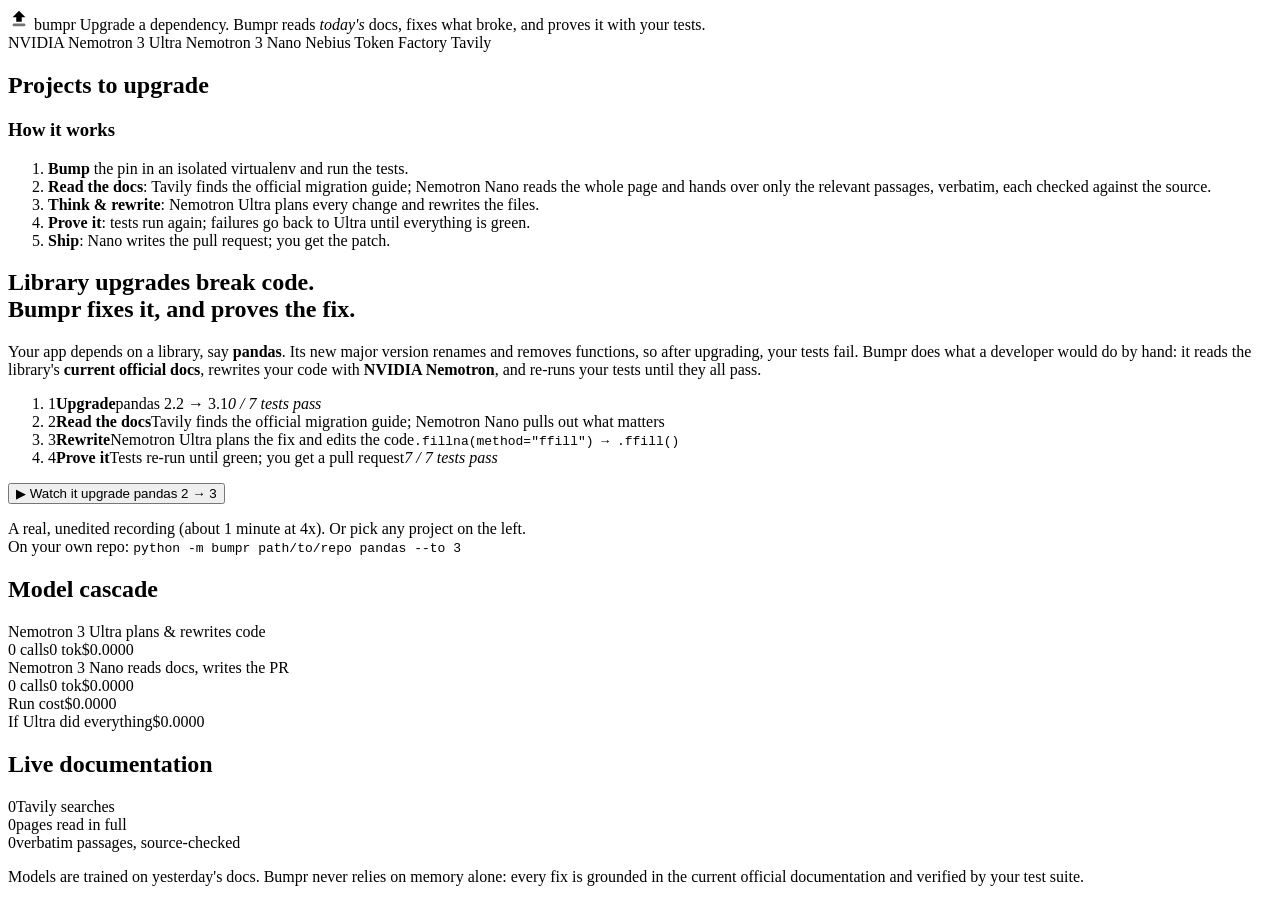
==== web/static/index.html @ 354ef375 "Plain-language explainer, before/after summary and per-step explanations in the UI Co-Authored-By: C" ====
<!doctype html>
<html lang="en">
<head>
<meta charset="utf-8">
<meta name="viewport" content="width=device-width, initial-scale=1">
<title>Bumpr: dependency upgrades that read the docs</title>
<meta name="description" content="Bumpr upgrades a Python dependency, reads today's official docs, fixes what broke, and proves it with your tests. NVIDIA Nemotron on Nebius Token Factory + Tavily.">
<link rel="preconnect" href="https://fonts.googleapis.com">
<link rel="preconnect" href="https://fonts.gstatic.com" crossorigin>
<link href="https://fonts.googleapis.com/css2?family=Inter:wght@400;500;600;700&family=JetBrains+Mono:wght@400;500&display=swap" rel="stylesheet">
<link rel="stylesheet" href="static/style.css?v=4">
</head>
<body>
<header class="top">
  <div class="brand">
    <span class="logo" aria-hidden="true">
      <svg viewBox="0 0 24 24" width="22" height="22"><path d="M12 3l7 7h-4v5H9v-5H5z" fill="currentColor"/><rect x="5" y="17" width="14" height="3" rx="1.5" fill="currentColor" opacity=".55"/></svg>
    </span>
    <span class="wordmark">bumpr</span>
    <span class="tagline">Upgrade a dependency. Bumpr reads <em>today's</em> docs, fixes what broke, and proves it with your tests.</span>
  </div>
  <div class="stack">
    <span class="chip">NVIDIA Nemotron 3 Ultra</span>
    <span class="chip">Nemotron 3 Nano</span>
    <span class="chip">Nebius Token Factory</span>
    <span class="chip">Tavily</span>
  </div>
</header>

<main class="layout">
  <aside class="projects">
    <h2 class="label">Projects to upgrade</h2>
    <div id="samples"></div>
    <div class="how">
      <h3 class="label">How it works</h3>
      <ol>
        <li><b>Bump</b> the pin in an isolated virtualenv and run the tests.</li>
        <li><b>Read the docs</b>: Tavily finds the official migration guide; Nemotron Nano reads the whole page and hands over only the relevant passages, verbatim, each checked against the source.</li>
        <li><b>Think &amp; rewrite</b>: Nemotron Ultra plans every change and rewrites the files.</li>
        <li><b>Prove it</b>: tests run again; failures go back to Ultra until everything is green.</li>
        <li><b>Ship</b>: Nano writes the pull request; you get the patch.</li>
      </ol>
    </div>
  </aside>

  <section class="run" id="run">
    <div class="empty" id="empty">
      <div class="empty-inner">
        <h1 class="hero">Library upgrades break code.<br>Bumpr fixes it, and proves the fix.</h1>
        <p class="lede">Your app depends on a library, say <b>pandas</b>. Its new major version renames and removes
          functions, so after upgrading, your tests fail. Bumpr does what a developer would do by hand: it reads the
          library's <b>current official docs</b>, rewrites your code with <b>NVIDIA Nemotron</b>, and re-runs your
          tests until they all pass.</p>
        <ol class="flow">
          <li><span class="n">1</span><b>Upgrade</b><span>pandas 2.2 → 3.1</span><em class="bad">0 / 7 tests pass</em></li>
          <li><span class="n">2</span><b>Read the docs</b><span>Tavily finds the official migration guide; Nemotron Nano pulls out what matters</span></li>
          <li><span class="n">3</span><b>Rewrite</b><span>Nemotron Ultra plans the fix and edits the code</span><code>.fillna(method="ffill") → .ffill()</code></li>
          <li><span class="n">4</span><b>Prove it</b><span>Tests re-run until green; you get a pull request</span><em class="good">7 / 7 tests pass</em></li>
        </ol>
        <button class="primary cta" id="cta">▶ Watch it upgrade pandas 2 → 3</button>
        <p class="muted small">A real, unedited recording (about 1 minute at 4x). Or pick any project on the left.<br>
          On your own repo: <code>python -m bumpr path/to/repo pandas --to 3</code></p>
      </div>
    </div>

    <div id="runview" hidden>
      <div class="runhead">
        <div>
          <div class="runtitle" id="runtitle">-</div>
          <div class="runsub" id="runsub"></div>
        </div>
        <div class="runmeta">
          <span class="status" id="status">idle</span>
          <span class="clock" id="clock">0:00</span>
        </div>
      </div>

      <div class="summary">
        <div><span class="label">Library</span><span class="sum-big" id="sumLib">-</span></div>
        <div><span class="label">Tests after upgrade</span><span class="sum-big" id="sumBroken">-</span></div>
        <div><span class="label">Tests now</span><span class="sum-big" id="sumNow">-</span></div>
        <div><span class="label">Lines of code changed</span><span class="sum-big" id="sumLines">0</span></div>
        <div><span class="label">AI cost</span><span class="sum-big" id="sumCost">$0.00</span></div>
      </div>
      <p class="nowline" id="nowline">Starting…</p>

      <ol class="stepper" id="stepper"></ol>

      <div class="meter">
        <div class="meter-top">
          <span class="label">Test suite</span>
          <span class="meter-num" id="meternum">-</span>
        </div>
        <div class="bar" id="bar"><span class="seg pass"></span><span class="seg fail"></span><span class="seg err"></span></div>
        <div class="history" id="history"></div>
      </div>

      <div class="controls" id="controls" hidden>
        <span class="label">Replay speed</span>
        <button data-speed="1">1x</button><button data-speed="4" class="on">4x</button><button data-speed="16">16x</button>
        <button data-speed="skip">Skip to end</button>
      </div>

      <div class="feed" id="feed"></div>

      <div class="result" id="result" hidden>
        <div class="tabs">
          <button class="tab on" data-tab="pr">Pull request</button>
          <button class="tab" data-tab="diff">Diff</button>
          <button class="tab" data-tab="sources">Sources</button>
          <a class="download" id="download" download="bumpr.patch">Download .patch</a>
        </div>
        <div class="tabbody" id="tab-pr"></div>
        <div class="tabbody" id="tab-diff" hidden></div>
        <div class="tabbody" id="tab-sources" hidden></div>
      </div>
    </div>
  </section>

  <aside class="stats">
    <h2 class="label">Model cascade</h2>
    <div class="cascade" id="cascade">
      <div class="model" data-model="ultra">
        <div class="mname">Nemotron 3 Ultra <span class="mrole">plans &amp; rewrites code</span></div>
        <div class="mbar"><span></span></div>
        <div class="mnums"><span class="calls">0 calls</span><span class="toks">0 tok</span><span class="cost">$0.0000</span></div>
      </div>
      <div class="model" data-model="nano">
        <div class="mname">Nemotron 3 Nano <span class="mrole">reads docs, writes the PR</span></div>
        <div class="mbar"><span></span></div>
        <div class="mnums"><span class="calls">0 calls</span><span class="toks">0 tok</span><span class="cost">$0.0000</span></div>
      </div>
    </div>
    <div class="totals">
      <div class="total"><span class="label">Run cost</span><span class="tnum" id="tcost">$0.0000</span></div>
      <div class="total"><span class="label">If Ultra did everything</span><span class="tnum muted" id="tultra">$0.0000</span></div>
      <div class="saving" id="saving"></div>
    </div>

    <h2 class="label">Live documentation</h2>
    <div class="docstats">
      <div><span class="tnum" id="nsearch">0</span><span class="label">Tavily searches</span></div>
      <div><span class="tnum" id="npages">0</span><span class="label">pages read in full</span></div>
      <div><span class="tnum" id="npass">0</span><span class="label">verbatim passages, source-checked</span></div>
    </div>
    <p class="note">Models are trained on yesterday's docs. Bumpr never relies on memory alone: every fix is grounded in the current official documentation and verified by your test suite.</p>
    <p class="note" id="livenote"></p>
  </aside>
</main>

<dialog id="codeDialog">
  <form method="dialog">
    <h3>Start a live run</h3>
    <p>Live runs call Nemotron on Nebius Token Factory and Tavily in real time (about 2-5 minutes, a few cents of credits). Enter the access code from the submission's testing instructions.</p>
    <input id="codeInput" type="password" placeholder="Access code" autocomplete="off">
    <div class="dlg-actions">
      <button value="cancel" class="ghost">Cancel</button>
      <button value="ok" class="primary">Run live</button>
    </div>
  </form>
</dialog>

<dialog id="localDialog">
  <form method="dialog">
    <h3>Run Bumpr yourself</h3>
    <p>This hosted page replays real, unedited runs. Live runs need your own Nebius Token Factory and Tavily keys (Tavily's free tier is enough):</p>
    <pre>git clone https://github.com/andrei-cicortas/bumpr
cd bumpr
pip install -r requirements.txt
cp .env.example .env   # add NEBIUS_API_KEY, TAVILY_API_KEY

# web UI with live runs
uvicorn web.server:app --port 8000

# or the CLI, on any repo with pytest + requirements.txt
python -m bumpr samples/pandas-sales-report pandas --to 3</pre>
    <div class="dlg-actions">
      <a class="ghost" href="https://github.com/andrei-cicortas/bumpr" target="_blank" rel="noopener">Open on GitHub</a>
      <button value="ok" class="primary">Got it</button>
    </div>
  </form>
</dialog>

<script src="static/app.js?v=4"></script>
</body>
</html>
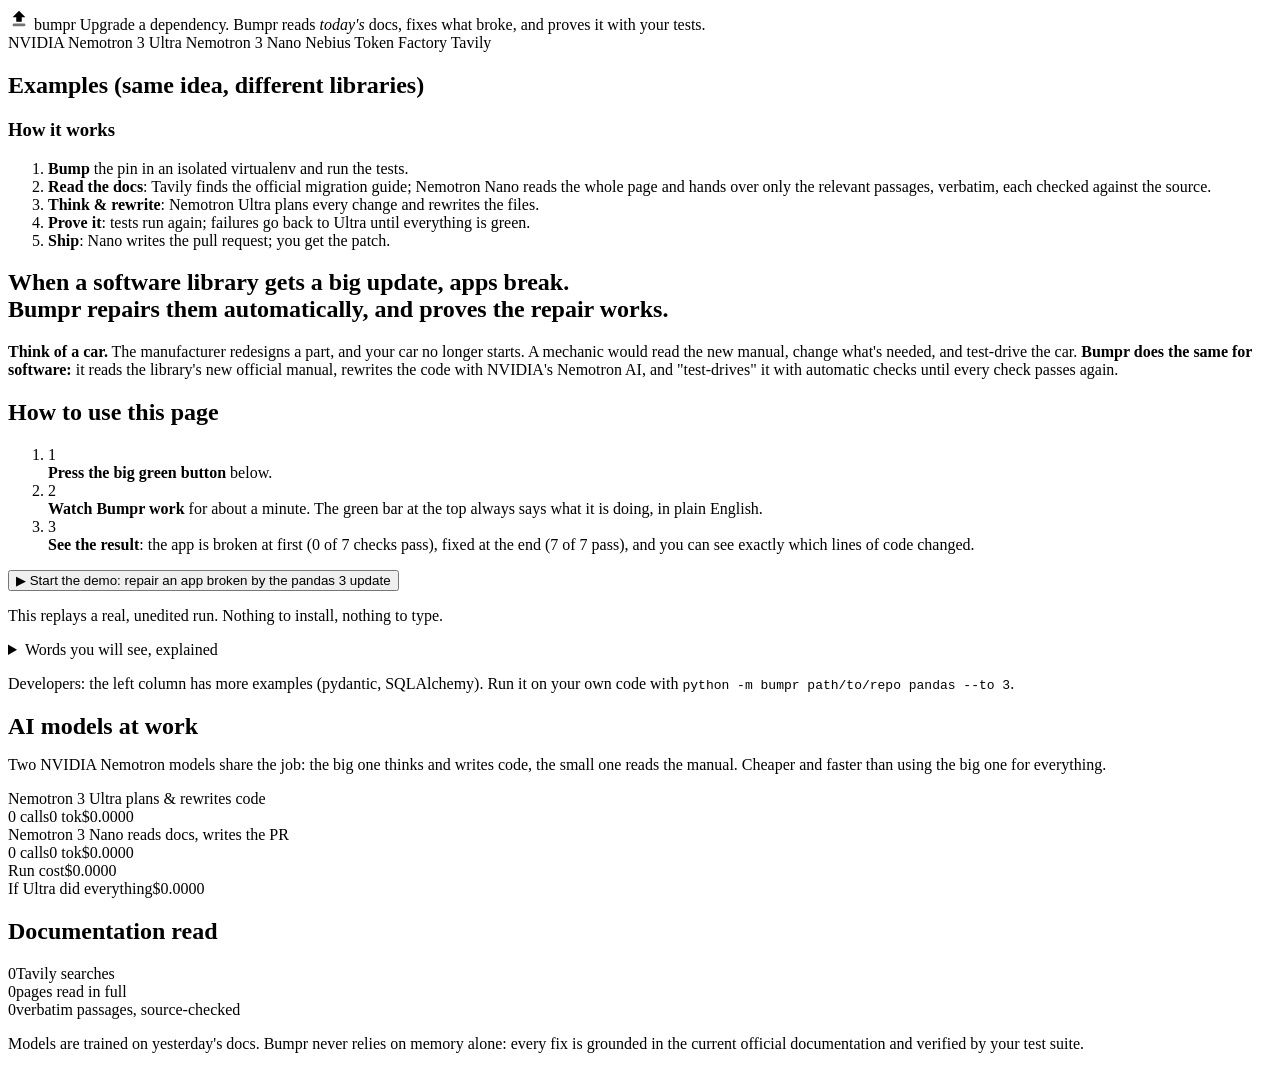
==== commit 8edc65bc: "UI: onboarding for non-programmers (analogy, how-to, glossary) and a plain-English result Co-Authore" ====
--- a/web/static/index.html
+++ b/web/static/index.html
@@ -8,7 +8,7 @@
 <link rel="preconnect" href="https://fonts.googleapis.com">
 <link rel="preconnect" href="https://fonts.gstatic.com" crossorigin>
 <link href="https://fonts.googleapis.com/css2?family=Inter:wght@400;500;600;700&family=JetBrains+Mono:wght@400;500&display=swap" rel="stylesheet">
-<link rel="stylesheet" href="static/style.css?v=4">
+<link rel="stylesheet" href="static/style.css?v=6">
 </head>
 <body>
 <header class="top">
@@ -29,7 +29,7 @@
 
 <main class="layout">
   <aside class="projects">
-    <h2 class="label">Projects to upgrade</h2>
+    <h2 class="label">Examples (same idea, different libraries)</h2>
     <div id="samples"></div>
     <div class="how">
       <h3 class="label">How it works</h3>
@@ -46,20 +46,40 @@
   <section class="run" id="run">
     <div class="empty" id="empty">
       <div class="empty-inner">
-        <h1 class="hero">Library upgrades break code.<br>Bumpr fixes it, and proves the fix.</h1>
-        <p class="lede">Your app depends on a library, say <b>pandas</b>. Its new major version renames and removes
-          functions, so after upgrading, your tests fail. Bumpr does what a developer would do by hand: it reads the
-          library's <b>current official docs</b>, rewrites your code with <b>NVIDIA Nemotron</b>, and re-runs your
-          tests until they all pass.</p>
-        <ol class="flow">
-          <li><span class="n">1</span><b>Upgrade</b><span>pandas 2.2 → 3.1</span><em class="bad">0 / 7 tests pass</em></li>
-          <li><span class="n">2</span><b>Read the docs</b><span>Tavily finds the official migration guide; Nemotron Nano pulls out what matters</span></li>
-          <li><span class="n">3</span><b>Rewrite</b><span>Nemotron Ultra plans the fix and edits the code</span><code>.fillna(method="ffill") → .ffill()</code></li>
-          <li><span class="n">4</span><b>Prove it</b><span>Tests re-run until green; you get a pull request</span><em class="good">7 / 7 tests pass</em></li>
+        <h1 class="hero">When a software library gets a big update, apps break.<br>Bumpr repairs them automatically, and proves the repair works.</h1>
+
+        <div class="analogy">
+          <b>Think of a car.</b> The manufacturer redesigns a part, and your car no longer starts. A mechanic would
+          read the new manual, change what's needed, and test-drive the car. <b>Bumpr does the same for software:</b>
+          it reads the library's new official manual, rewrites the code with NVIDIA's Nemotron AI, and "test-drives"
+          it with automatic checks until every check passes again.
+        </div>
+
+        <h2 class="howto-title">How to use this page</h2>
+        <ol class="howto">
+          <li><span class="n">1</span><div><b>Press the big green button</b> below.</div></li>
+          <li><span class="n">2</span><div><b>Watch Bumpr work</b> for about a minute. The green bar at the top always says what it is doing, in plain English.</div></li>
+          <li><span class="n">3</span><div><b>See the result</b>: the app is broken at first (<span class="bad">0 of 7 checks pass</span>), fixed at the end (<span class="good">7 of 7 pass</span>), and you can see exactly which lines of code changed.</div></li>
         </ol>
-        <button class="primary cta" id="cta">▶ Watch it upgrade pandas 2 → 3</button>
-        <p class="muted small">A real, unedited recording (about 1 minute at 4x). Or pick any project on the left.<br>
-          On your own repo: <code>python -m bumpr path/to/repo pandas --to 3</code></p>
+
+        <button class="primary cta" id="cta">▶ Start the demo: repair an app broken by the pandas 3 update</button>
+        <p class="muted small">This replays a real, unedited run. Nothing to install, nothing to type.</p>
+
+        <details class="glossary">
+          <summary>Words you will see, explained</summary>
+          <dl>
+            <dt>Library</dt><dd>Ready-made code that many apps reuse. <b>pandas</b> works with tables of data, a bit like Excel inside a program.</dd>
+            <dt>Upgrade</dt><dd>Moving to a new edition of a library (pandas 2 → pandas 3). Big editions rename or remove things, which breaks apps.</dd>
+            <dt>Tests (checks)</dt><dd>Small automatic checks that the app still gives the right answers, e.g. "revenue for March is 180". Green = passed, red = failed.</dd>
+            <dt>Documentation (docs)</dt><dd>The library's official manual, published on its website.</dd>
+            <dt>Nemotron Ultra / Nano</dt><dd>NVIDIA's AI models. Ultra is the big one that thinks and writes code; Nano is a small, cheap one that reads the manual.</dd>
+            <dt>Tavily</dt><dd>A search engine built for AI: it finds and fetches the right documentation page.</dd>
+            <dt>Diff</dt><dd>A before/after view of code: red lines were removed, green lines were added.</dd>
+          </dl>
+        </details>
+
+        <p class="muted small">Developers: the left column has more examples (pydantic, SQLAlchemy). Run it on your own code with
+          <code>python -m bumpr path/to/repo pandas --to 3</code>.</p>
       </div>
     </div>
 
@@ -76,13 +96,13 @@
       </div>
 
       <div class="summary">
-        <div><span class="label">Library</span><span class="sum-big" id="sumLib">-</span></div>
         <div><span class="label">Tests after upgrade</span><span class="sum-big" id="sumBroken">-</span></div>
         <div><span class="label">Tests now</span><span class="sum-big" id="sumNow">-</span></div>
         <div><span class="label">Lines of code changed</span><span class="sum-big" id="sumLines">0</span></div>
         <div><span class="label">AI cost</span><span class="sum-big" id="sumCost">$0.00</span></div>
       </div>
       <p class="nowline" id="nowline">Starting…</p>
+      <div class="result-plain" id="resultPlain" hidden></div>
 
       <ol class="stepper" id="stepper"></ol>
 
@@ -118,7 +138,8 @@
   </section>
 
   <aside class="stats">
-    <h2 class="label">Model cascade</h2>
+    <h2 class="label">AI models at work</h2>
+    <p class="note" style="margin-top:-4px">Two NVIDIA Nemotron models share the job: the big one thinks and writes code, the small one reads the manual. Cheaper and faster than using the big one for everything.</p>
     <div class="cascade" id="cascade">
       <div class="model" data-model="ultra">
         <div class="mname">Nemotron 3 Ultra <span class="mrole">plans &amp; rewrites code</span></div>
@@ -137,7 +158,7 @@
       <div class="saving" id="saving"></div>
     </div>
 
-    <h2 class="label">Live documentation</h2>
+    <h2 class="label">Documentation read</h2>
     <div class="docstats">
       <div><span class="tnum" id="nsearch">0</span><span class="label">Tavily searches</span></div>
       <div><span class="tnum" id="npages">0</span><span class="label">pages read in full</span></div>
@@ -181,6 +202,6 @@
   </form>
 </dialog>
 
-<script src="static/app.js?v=4"></script>
+<script src="static/app.js?v=6"></script>
 </body>
 </html>
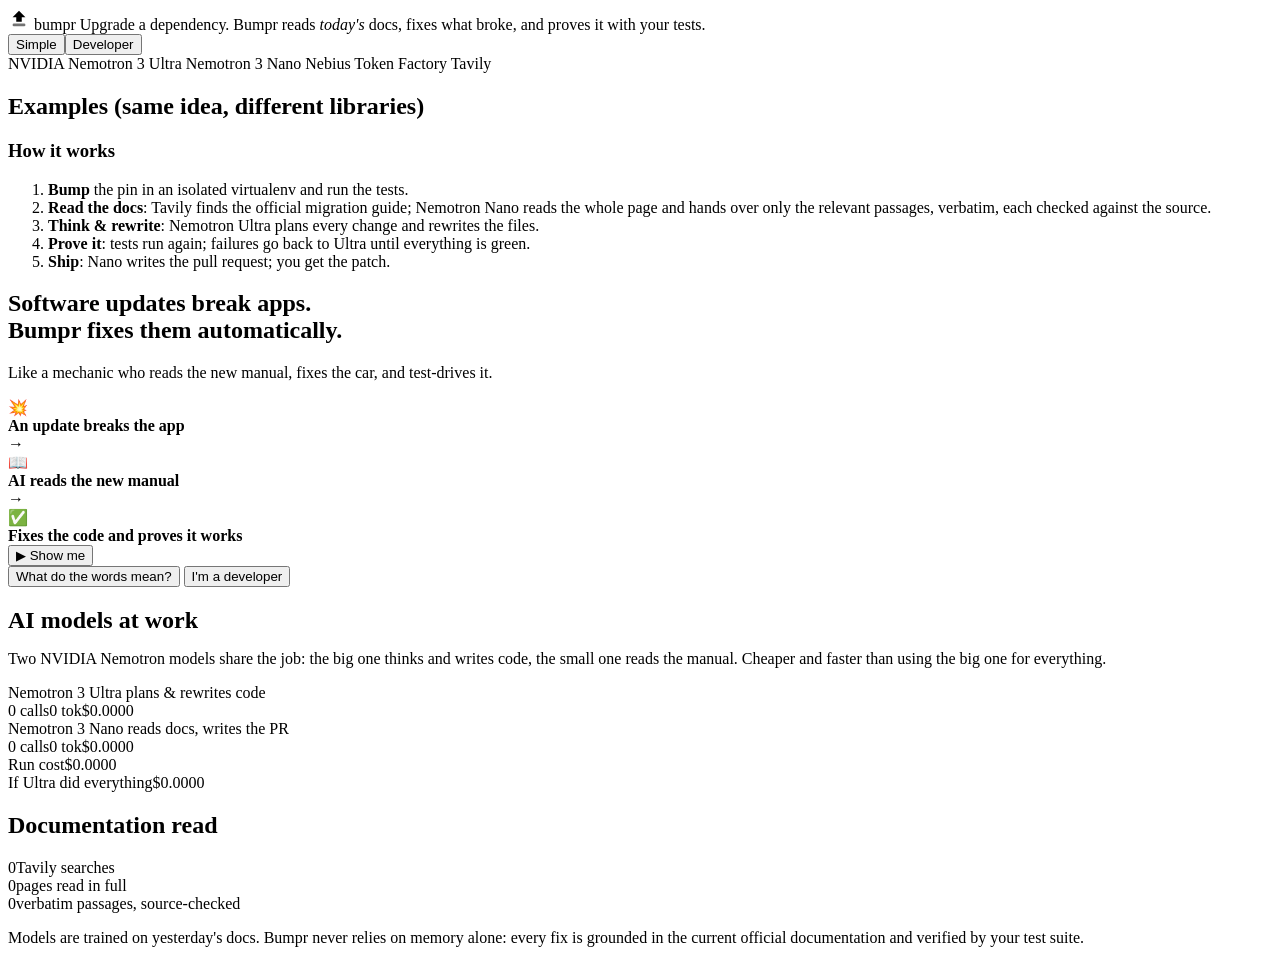
==== commit 4e96ac8b: "UI: simple, interactive guided demo for non-programmers; developer view keeps full detail Co-Authore" ====
--- a/web/static/index.html
+++ b/web/static/index.html
@@ -8,7 +8,7 @@
 <link rel="preconnect" href="https://fonts.googleapis.com">
 <link rel="preconnect" href="https://fonts.gstatic.com" crossorigin>
 <link href="https://fonts.googleapis.com/css2?family=Inter:wght@400;500;600;700&family=JetBrains+Mono:wght@400;500&display=swap" rel="stylesheet">
-<link rel="stylesheet" href="static/style.css?v=6">
+<link rel="stylesheet" href="static/style.css?v=9">
 </head>
 <body>
 <header class="top">
@@ -17,9 +17,12 @@
       <svg viewBox="0 0 24 24" width="22" height="22"><path d="M12 3l7 7h-4v5H9v-5H5z" fill="currentColor"/><rect x="5" y="17" width="14" height="3" rx="1.5" fill="currentColor" opacity=".55"/></svg>
     </span>
     <span class="wordmark">bumpr</span>
-    <span class="tagline">Upgrade a dependency. Bumpr reads <em>today's</em> docs, fixes what broke, and proves it with your tests.</span>
+    <span class="tagline dev">Upgrade a dependency. Bumpr reads <em>today's</em> docs, fixes what broke, and proves it with your tests.</span>
   </div>
-  <div class="stack">
+  <div class="modes" role="group" aria-label="View">
+    <button data-mode="simple" class="on">Simple</button><button data-mode="dev">Developer</button>
+  </div>
+  <div class="stack dev">
     <span class="chip">NVIDIA Nemotron 3 Ultra</span>
     <span class="chip">Nemotron 3 Nano</span>
     <span class="chip">Nebius Token Factory</span>
@@ -45,41 +48,27 @@
 
   <section class="run" id="run">
     <div class="empty" id="empty">
-      <div class="empty-inner">
-        <h1 class="hero">When a software library gets a big update, apps break.<br>Bumpr repairs them automatically, and proves the repair works.</h1>
-
-        <div class="analogy">
-          <b>Think of a car.</b> The manufacturer redesigns a part, and your car no longer starts. A mechanic would
-          read the new manual, change what's needed, and test-drive the car. <b>Bumpr does the same for software:</b>
-          it reads the library's new official manual, rewrites the code with NVIDIA's Nemotron AI, and "test-drives"
-          it with automatic checks until every check passes again.
+      <div class="empty-inner start">
+        <h1 class="hero">Software updates break apps.<br><span class="hl">Bumpr fixes them automatically.</span></h1>
+        <p class="sub">Like a mechanic who reads the new manual, fixes the car, and test-drives it.</p>
+        <div class="tiles">
+          <div class="tile"><div class="ico">💥</div><b>An update breaks the app</b></div>
+          <div class="tarrow">→</div>
+          <div class="tile"><div class="ico">📖</div><b>AI reads the new manual</b></div>
+          <div class="tarrow">→</div>
+          <div class="tile"><div class="ico">✅</div><b>Fixes the code and proves it works</b></div>
         </div>
-
-        <h2 class="howto-title">How to use this page</h2>
-        <ol class="howto">
-          <li><span class="n">1</span><div><b>Press the big green button</b> below.</div></li>
-          <li><span class="n">2</span><div><b>Watch Bumpr work</b> for about a minute. The green bar at the top always says what it is doing, in plain English.</div></li>
-          <li><span class="n">3</span><div><b>See the result</b>: the app is broken at first (<span class="bad">0 of 7 checks pass</span>), fixed at the end (<span class="good">7 of 7 pass</span>), and you can see exactly which lines of code changed.</div></li>
-        </ol>
-
-        <button class="primary cta" id="cta">▶ Start the demo: repair an app broken by the pandas 3 update</button>
-        <p class="muted small">This replays a real, unedited run. Nothing to install, nothing to type.</p>
-
-        <details class="glossary">
-          <summary>Words you will see, explained</summary>
-          <dl>
-            <dt>Library</dt><dd>Ready-made code that many apps reuse. <b>pandas</b> works with tables of data, a bit like Excel inside a program.</dd>
-            <dt>Upgrade</dt><dd>Moving to a new edition of a library (pandas 2 → pandas 3). Big editions rename or remove things, which breaks apps.</dd>
-            <dt>Tests (checks)</dt><dd>Small automatic checks that the app still gives the right answers, e.g. "revenue for March is 180". Green = passed, red = failed.</dd>
-            <dt>Documentation (docs)</dt><dd>The library's official manual, published on its website.</dd>
-            <dt>Nemotron Ultra / Nano</dt><dd>NVIDIA's AI models. Ultra is the big one that thinks and writes code; Nano is a small, cheap one that reads the manual.</dd>
-            <dt>Tavily</dt><dd>A search engine built for AI: it finds and fetches the right documentation page.</dd>
-            <dt>Diff</dt><dd>A before/after view of code: red lines were removed, green lines were added.</dd>
-          </dl>
-        </details>
-
-        <p class="muted small">Developers: the left column has more examples (pydantic, SQLAlchemy). Run it on your own code with
-          <code>python -m bumpr path/to/repo pandas --to 3</code>.</p>
+        <button class="primary cta" id="cta">▶ Show me</button>
+        <div class="start-links">
+          <button class="linkbtn" id="glossBtn">What do the words mean?</button>
+          <button class="linkbtn" id="devBtn">I'm a developer</button>
+        </div>
+        <dl class="glossary" id="gloss" hidden>
+          <dt>Library</dt><dd>Ready-made code that apps reuse (pandas = tables of data, like Excel inside a program).</dd>
+          <dt>Checks (tests)</dt><dd>Automatic checks that the app gives the right answers. Green = pass, red = fail.</dd>
+          <dt>Manual (docs)</dt><dd>The library's official documentation website.</dd>
+          <dt>Nemotron</dt><dd>NVIDIA's AI. Ultra (big) writes the code, Nano (small) reads the manual.</dd>
+        </dl>
       </div>
     </div>
 
@@ -96,19 +85,20 @@
       </div>
 
       <div class="summary">
-        <div><span class="label">Tests after upgrade</span><span class="sum-big" id="sumBroken">-</span></div>
-        <div><span class="label">Tests now</span><span class="sum-big" id="sumNow">-</span></div>
+        <div><span class="label">Checks passing after the update</span><span class="sum-big" id="sumBroken">-</span></div>
+        <div><span class="label">Checks passing now</span><span class="sum-big" id="sumNow">-</span></div>
         <div><span class="label">Lines of code changed</span><span class="sum-big" id="sumLines">0</span></div>
         <div><span class="label">AI cost</span><span class="sum-big" id="sumCost">$0.00</span></div>
       </div>
-      <p class="nowline" id="nowline">Starting…</p>
+      <div class="guide" id="guide"></div>
+      <p class="nowline dev" id="nowline">Starting…</p>
       <div class="result-plain" id="resultPlain" hidden></div>
 
       <ol class="stepper" id="stepper"></ol>
 
       <div class="meter">
         <div class="meter-top">
-          <span class="label">Test suite</span>
+          <span class="label">Automatic checks (tests)</span>
           <span class="meter-num" id="meternum">-</span>
         </div>
         <div class="bar" id="bar"><span class="seg pass"></span><span class="seg fail"></span><span class="seg err"></span></div>
@@ -202,6 +192,6 @@
   </form>
 </dialog>
 
-<script src="static/app.js?v=6"></script>
+<script src="static/app.js?v=9"></script>
 </body>
 </html>
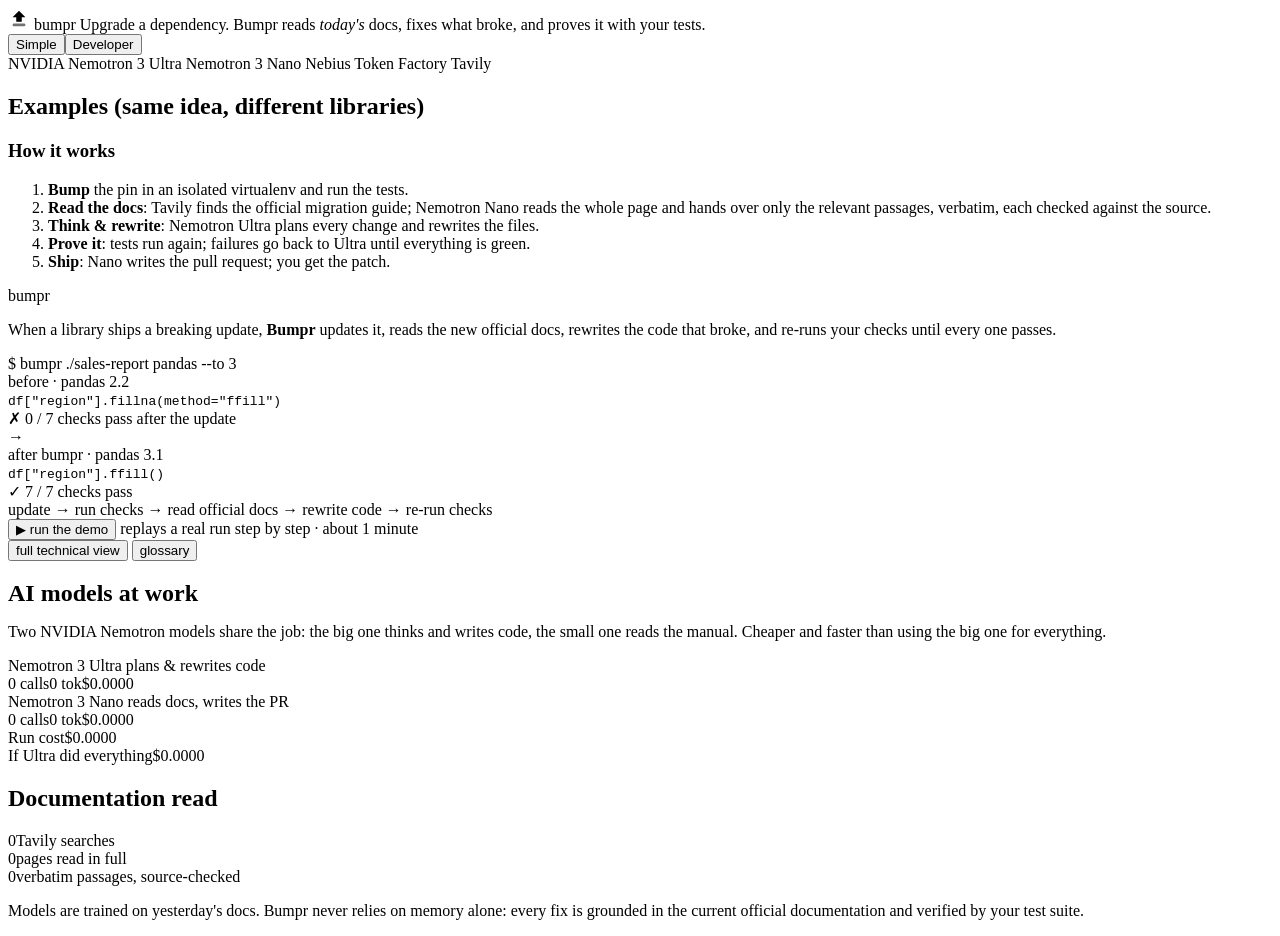
==== commit 63b6c01b: "UI: terminal/IDE guided view with named checks, live log and current change Co-Authored-By: Claude O" ====
--- a/web/static/index.html
+++ b/web/static/index.html
@@ -8,7 +8,7 @@
 <link rel="preconnect" href="https://fonts.googleapis.com">
 <link rel="preconnect" href="https://fonts.gstatic.com" crossorigin>
 <link href="https://fonts.googleapis.com/css2?family=Inter:wght@400;500;600;700&family=JetBrains+Mono:wght@400;500&display=swap" rel="stylesheet">
-<link rel="stylesheet" href="static/style.css?v=9">
+<link rel="stylesheet" href="static/style.css?v=12">
 </head>
 <body>
 <header class="top">
@@ -49,26 +49,41 @@
   <section class="run" id="run">
     <div class="empty" id="empty">
       <div class="empty-inner start">
-        <h1 class="hero">Software updates break apps.<br><span class="hl">Bumpr fixes them automatically.</span></h1>
-        <p class="sub">Like a mechanic who reads the new manual, fixes the car, and test-drives it.</p>
-        <div class="tiles">
-          <div class="tile"><div class="ico">💥</div><b>An update breaks the app</b></div>
-          <div class="tarrow">→</div>
-          <div class="tile"><div class="ico">📖</div><b>AI reads the new manual</b></div>
-          <div class="tarrow">→</div>
-          <div class="tile"><div class="ico">✅</div><b>Fixes the code and proves it works</b></div>
-        </div>
-        <button class="primary cta" id="cta">▶ Show me</button>
-        <div class="start-links">
-          <button class="linkbtn" id="glossBtn">What do the words mean?</button>
-          <button class="linkbtn" id="devBtn">I'm a developer</button>
-        </div>
-        <dl class="glossary" id="gloss" hidden>
-          <dt>Library</dt><dd>Ready-made code that apps reuse (pandas = tables of data, like Excel inside a program).</dd>
-          <dt>Checks (tests)</dt><dd>Automatic checks that the app gives the right answers. Green = pass, red = fail.</dd>
-          <dt>Manual (docs)</dt><dd>The library's official documentation website.</dd>
-          <dt>Nemotron</dt><dd>NVIDIA's AI. Ultra (big) writes the code, Nano (small) reads the manual.</dd>
-        </dl>
+        <div class="term">
+          <div class="term-bar"><span class="dots"><i></i><i></i><i></i></span><span>bumpr</span></div>
+          <div class="term-body">
+            <p class="t-lead">When a library ships a breaking update, <b>Bumpr</b> updates it, reads the new official docs,
+              rewrites the code that broke, and re-runs your checks until every one passes.</p>
+            <div class="t-cmd"><span class="t-prompt">$</span> bumpr ./sales-report pandas --to 3</div>
+            <div class="ba">
+              <div class="ba-col">
+                <div class="ba-h">before · pandas 2.2</div>
+                <code class="ba-code del">df["region"].fillna(method="ffill")</code>
+                <div class="ba-res bad">✗ 0 / 7 checks pass after the update</div>
+              </div>
+              <div class="ba-arrow">→</div>
+              <div class="ba-col">
+                <div class="ba-h">after bumpr · pandas 3.1</div>
+                <code class="ba-code add">df["region"].ffill()</code>
+                <div class="ba-res good">✓ 7 / 7 checks pass</div>
+              </div>
+            </div>
+            <div class="t-pipe">update <span>→</span> run checks <span>→</span> read official docs <span>→</span> rewrite code <span>→</span> re-run checks</div>
+            <div class="t-actions">
+              <button class="run-btn" id="cta">▶ run the demo</button>
+              <span class="t-note">replays a real run step by step · about 1 minute</span>
+            </div>
+            <div class="t-links"><button class="linkbtn" id="devBtn">full technical view</button>
+              <button class="linkbtn" id="glossBtn">glossary</button></div>
+            <dl class="glossary" id="gloss" hidden>
+              <dt>library</dt><dd>reusable code an app depends on (pandas: data tables)</dd>
+              <dt>checks</dt><dd>automatic tests that the app still gives the right answers</dd>
+              <dt>docs</dt><dd>the library's official documentation website</dd>
+              <dt>Nemotron</dt><dd>NVIDIA's AI models: Ultra writes the code, Nano reads the docs</dd>
+              <dt>Tavily</dt><dd>web search built for AI; finds and fetches the docs</dd>
+            </dl>
+          </div>
+        </div>
       </div>
     </div>
 
@@ -84,19 +99,29 @@
         </div>
       </div>
 
-      <div class="summary">
+      <div class="ide simple-only" id="ide">
+        <div class="ide-main">
+          <section class="pane"><div class="pane-h">checks <span id="checksCount"></span></div><ul class="checks" id="checks"></ul></section>
+          <section class="pane"><div class="pane-h">log</div><div class="log" id="log"></div></section>
+        </div>
+        <section class="pane change" id="changePane" hidden><div class="pane-h">change <span id="changeFile"></span>
+          <span class="legend"><span class="del">− removed</span> <span class="add">+ added</span></span></div><pre class="diff" id="change"></pre></section>
+        <div class="stepbar" id="stepbar"><span class="stepnum" id="stepNum"></span><span class="steptext" id="stepText">starting…</span><span class="stepbtns" id="stepBtns"></span></div>
+      </div>
+
+      <div class="summary dev">
         <div><span class="label">Checks passing after the update</span><span class="sum-big" id="sumBroken">-</span></div>
         <div><span class="label">Checks passing now</span><span class="sum-big" id="sumNow">-</span></div>
         <div><span class="label">Lines of code changed</span><span class="sum-big" id="sumLines">0</span></div>
         <div><span class="label">AI cost</span><span class="sum-big" id="sumCost">$0.00</span></div>
       </div>
-      <div class="guide" id="guide"></div>
+      <div class="guide" id="guide" hidden></div>
       <p class="nowline dev" id="nowline">Starting…</p>
       <div class="result-plain" id="resultPlain" hidden></div>
 
       <ol class="stepper" id="stepper"></ol>
 
-      <div class="meter">
+      <div class="meter dev">
         <div class="meter-top">
           <span class="label">Automatic checks (tests)</span>
           <span class="meter-num" id="meternum">-</span>
@@ -192,6 +217,6 @@
   </form>
 </dialog>
 
-<script src="static/app.js?v=9"></script>
+<script src="static/app.js?v=12"></script>
 </body>
 </html>
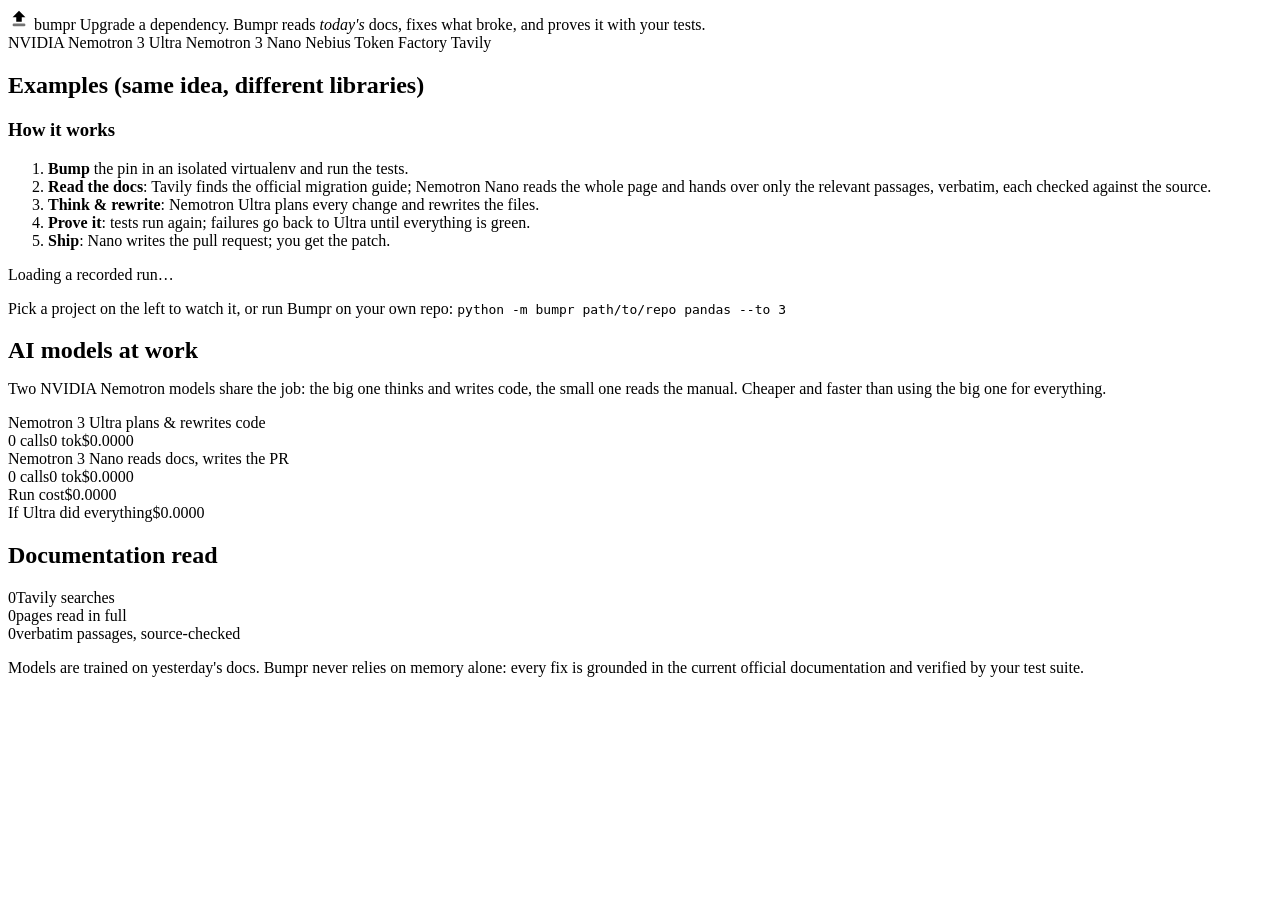
==== commit e63e769d: "UI: single developer view that opens straight into a recorded run Co-Authored-By: Claude Opus 5.5 <n" ====
--- a/web/static/index.html
+++ b/web/static/index.html
@@ -8,7 +8,7 @@
 <link rel="preconnect" href="https://fonts.googleapis.com">
 <link rel="preconnect" href="https://fonts.gstatic.com" crossorigin>
 <link href="https://fonts.googleapis.com/css2?family=Inter:wght@400;500;600;700&family=JetBrains+Mono:wght@400;500&display=swap" rel="stylesheet">
-<link rel="stylesheet" href="static/style.css?v=12">
+<link rel="stylesheet" href="static/style.css?v=13">
 </head>
 <body>
 <header class="top">
@@ -18,9 +18,6 @@
     </span>
     <span class="wordmark">bumpr</span>
     <span class="tagline dev">Upgrade a dependency. Bumpr reads <em>today's</em> docs, fixes what broke, and proves it with your tests.</span>
-  </div>
-  <div class="modes" role="group" aria-label="View">
-    <button data-mode="simple" class="on">Simple</button><button data-mode="dev">Developer</button>
   </div>
   <div class="stack dev">
     <span class="chip">NVIDIA Nemotron 3 Ultra</span>
@@ -48,42 +45,10 @@
 
   <section class="run" id="run">
     <div class="empty" id="empty">
-      <div class="empty-inner start">
-        <div class="term">
-          <div class="term-bar"><span class="dots"><i></i><i></i><i></i></span><span>bumpr</span></div>
-          <div class="term-body">
-            <p class="t-lead">When a library ships a breaking update, <b>Bumpr</b> updates it, reads the new official docs,
-              rewrites the code that broke, and re-runs your checks until every one passes.</p>
-            <div class="t-cmd"><span class="t-prompt">$</span> bumpr ./sales-report pandas --to 3</div>
-            <div class="ba">
-              <div class="ba-col">
-                <div class="ba-h">before · pandas 2.2</div>
-                <code class="ba-code del">df["region"].fillna(method="ffill")</code>
-                <div class="ba-res bad">✗ 0 / 7 checks pass after the update</div>
-              </div>
-              <div class="ba-arrow">→</div>
-              <div class="ba-col">
-                <div class="ba-h">after bumpr · pandas 3.1</div>
-                <code class="ba-code add">df["region"].ffill()</code>
-                <div class="ba-res good">✓ 7 / 7 checks pass</div>
-              </div>
-            </div>
-            <div class="t-pipe">update <span>→</span> run checks <span>→</span> read official docs <span>→</span> rewrite code <span>→</span> re-run checks</div>
-            <div class="t-actions">
-              <button class="run-btn" id="cta">▶ run the demo</button>
-              <span class="t-note">replays a real run step by step · about 1 minute</span>
-            </div>
-            <div class="t-links"><button class="linkbtn" id="devBtn">full technical view</button>
-              <button class="linkbtn" id="glossBtn">glossary</button></div>
-            <dl class="glossary" id="gloss" hidden>
-              <dt>library</dt><dd>reusable code an app depends on (pandas: data tables)</dd>
-              <dt>checks</dt><dd>automatic tests that the app still gives the right answers</dd>
-              <dt>docs</dt><dd>the library's official documentation website</dd>
-              <dt>Nemotron</dt><dd>NVIDIA's AI models: Ultra writes the code, Nano reads the docs</dd>
-              <dt>Tavily</dt><dd>web search built for AI; finds and fetches the docs</dd>
-            </dl>
-          </div>
-        </div>
+      <div class="empty-inner">
+        <div class="big">Loading a recorded run…</div>
+        <p class="muted">Pick a project on the left to watch it, or run Bumpr on your own repo:
+          <code>python -m bumpr path/to/repo pandas --to 3</code></p>
       </div>
     </div>
 
@@ -217,6 +182,6 @@
   </form>
 </dialog>
 
-<script src="static/app.js?v=12"></script>
+<script src="static/app.js?v=13"></script>
 </body>
 </html>
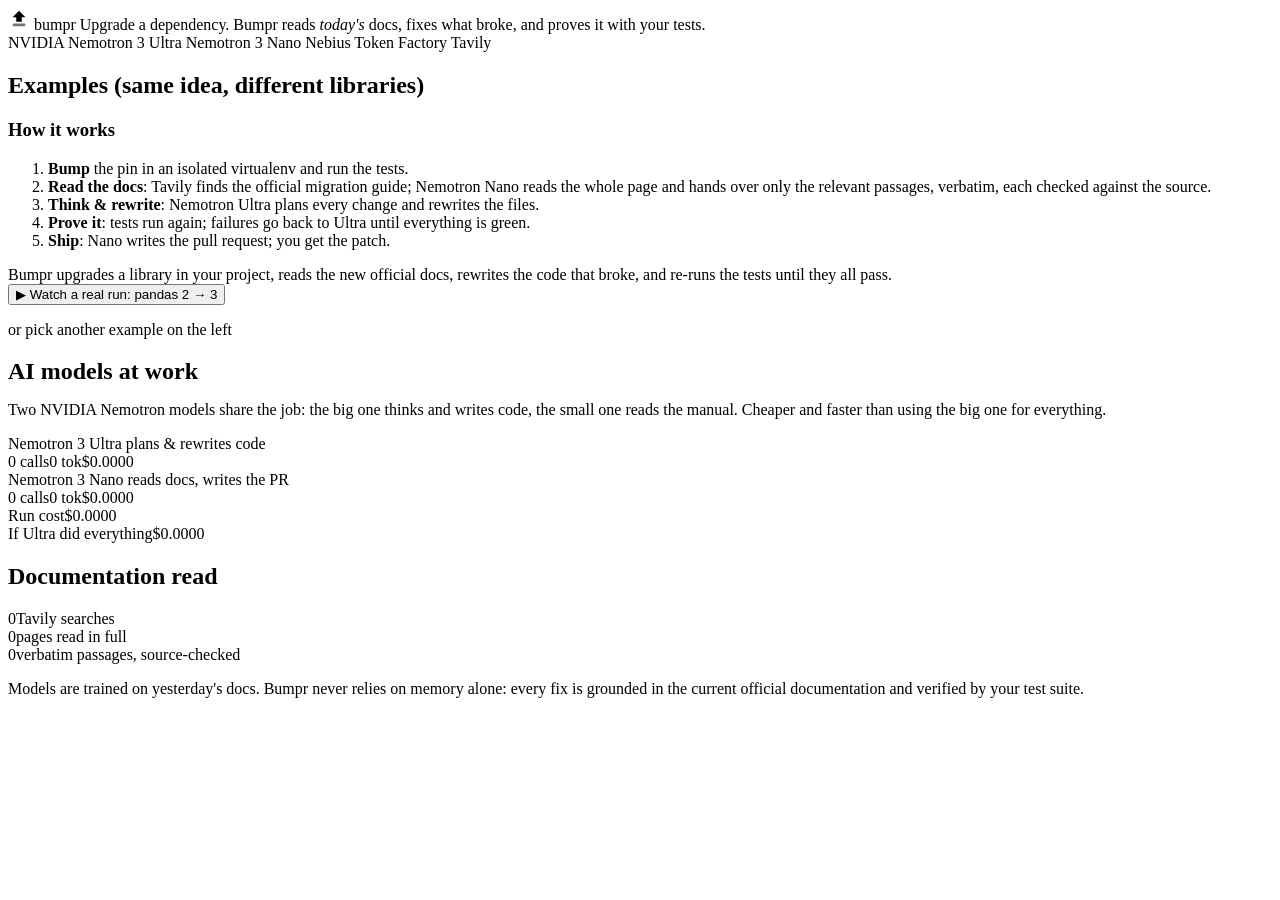
==== commit a632874e: "UI: no autoplay; short intro with one button Co-Authored-By: Claude Opus 5.5 <noreply@anthropic.com>" ====
--- a/web/static/index.html
+++ b/web/static/index.html
@@ -8,7 +8,7 @@
 <link rel="preconnect" href="https://fonts.googleapis.com">
 <link rel="preconnect" href="https://fonts.gstatic.com" crossorigin>
 <link href="https://fonts.googleapis.com/css2?family=Inter:wght@400;500;600;700&family=JetBrains+Mono:wght@400;500&display=swap" rel="stylesheet">
-<link rel="stylesheet" href="static/style.css?v=13">
+<link rel="stylesheet" href="static/style.css?v=14">
 </head>
 <body>
 <header class="top">
@@ -45,10 +45,11 @@
 
   <section class="run" id="run">
     <div class="empty" id="empty">
-      <div class="empty-inner">
-        <div class="big">Loading a recorded run…</div>
-        <p class="muted">Pick a project on the left to watch it, or run Bumpr on your own repo:
-          <code>python -m bumpr path/to/repo pandas --to 3</code></p>
+      <div class="empty-inner intro">
+        <div class="big">Bumpr upgrades a library in your project, reads the new official docs,
+          rewrites the code that broke, and re-runs the tests until they all pass.</div>
+        <button class="primary cta-small" id="cta">▶ Watch a real run: pandas 2 → 3</button>
+        <p class="muted">or pick another example on the left</p>
       </div>
     </div>
 
@@ -182,6 +183,6 @@
   </form>
 </dialog>
 
-<script src="static/app.js?v=13"></script>
+<script src="static/app.js?v=14"></script>
 </body>
 </html>
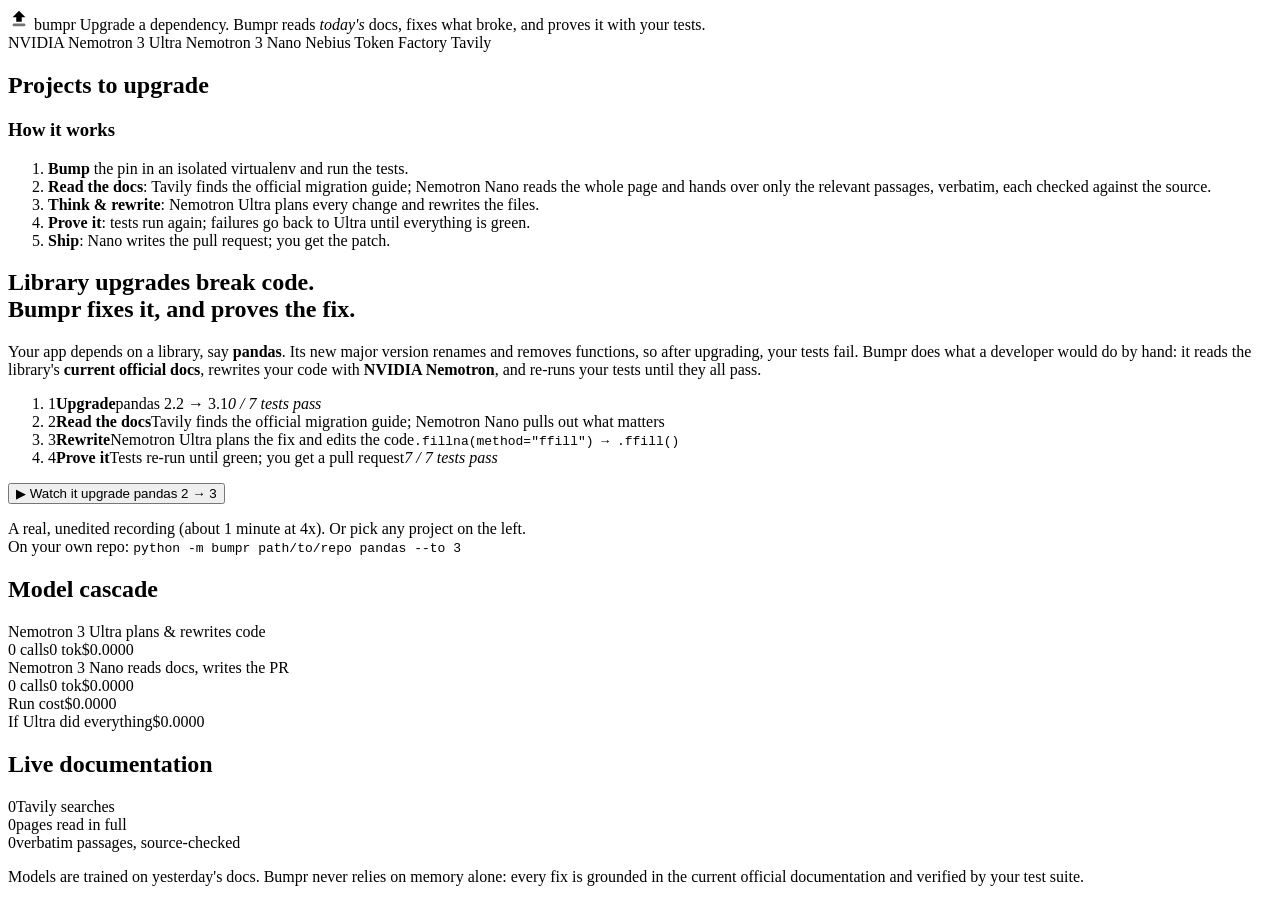
==== commit ff1f4460: "UI: restore the explainer version (4-step overview, summary boxes, per-step explanations) Co-Authore" ====
--- a/web/static/index.html
+++ b/web/static/index.html
@@ -8,7 +8,7 @@
 <link rel="preconnect" href="https://fonts.googleapis.com">
 <link rel="preconnect" href="https://fonts.gstatic.com" crossorigin>
 <link href="https://fonts.googleapis.com/css2?family=Inter:wght@400;500;600;700&family=JetBrains+Mono:wght@400;500&display=swap" rel="stylesheet">
-<link rel="stylesheet" href="static/style.css?v=14">
+<link rel="stylesheet" href="static/style.css?v=15">
 </head>
 <body>
 <header class="top">
@@ -17,9 +17,9 @@
       <svg viewBox="0 0 24 24" width="22" height="22"><path d="M12 3l7 7h-4v5H9v-5H5z" fill="currentColor"/><rect x="5" y="17" width="14" height="3" rx="1.5" fill="currentColor" opacity=".55"/></svg>
     </span>
     <span class="wordmark">bumpr</span>
-    <span class="tagline dev">Upgrade a dependency. Bumpr reads <em>today's</em> docs, fixes what broke, and proves it with your tests.</span>
+    <span class="tagline">Upgrade a dependency. Bumpr reads <em>today's</em> docs, fixes what broke, and proves it with your tests.</span>
   </div>
-  <div class="stack dev">
+  <div class="stack">
     <span class="chip">NVIDIA Nemotron 3 Ultra</span>
     <span class="chip">Nemotron 3 Nano</span>
     <span class="chip">Nebius Token Factory</span>
@@ -29,7 +29,7 @@
 
 <main class="layout">
   <aside class="projects">
-    <h2 class="label">Examples (same idea, different libraries)</h2>
+    <h2 class="label">Projects to upgrade</h2>
     <div id="samples"></div>
     <div class="how">
       <h3 class="label">How it works</h3>
@@ -45,11 +45,21 @@
 
   <section class="run" id="run">
     <div class="empty" id="empty">
-      <div class="empty-inner intro">
-        <div class="big">Bumpr upgrades a library in your project, reads the new official docs,
-          rewrites the code that broke, and re-runs the tests until they all pass.</div>
-        <button class="primary cta-small" id="cta">▶ Watch a real run: pandas 2 → 3</button>
-        <p class="muted">or pick another example on the left</p>
+      <div class="empty-inner">
+        <h1 class="hero">Library upgrades break code.<br>Bumpr fixes it, and proves the fix.</h1>
+        <p class="lede">Your app depends on a library, say <b>pandas</b>. Its new major version renames and removes
+          functions, so after upgrading, your tests fail. Bumpr does what a developer would do by hand: it reads the
+          library's <b>current official docs</b>, rewrites your code with <b>NVIDIA Nemotron</b>, and re-runs your
+          tests until they all pass.</p>
+        <ol class="flow">
+          <li><span class="n">1</span><b>Upgrade</b><span>pandas 2.2 → 3.1</span><em class="bad">0 / 7 tests pass</em></li>
+          <li><span class="n">2</span><b>Read the docs</b><span>Tavily finds the official migration guide; Nemotron Nano pulls out what matters</span></li>
+          <li><span class="n">3</span><b>Rewrite</b><span>Nemotron Ultra plans the fix and edits the code</span><code>.fillna(method="ffill") → .ffill()</code></li>
+          <li><span class="n">4</span><b>Prove it</b><span>Tests re-run until green; you get a pull request</span><em class="good">7 / 7 tests pass</em></li>
+        </ol>
+        <button class="primary cta" id="cta">▶ Watch it upgrade pandas 2 → 3</button>
+        <p class="muted small">A real, unedited recording (about 1 minute at 4x). Or pick any project on the left.<br>
+          On your own repo: <code>python -m bumpr path/to/repo pandas --to 3</code></p>
       </div>
     </div>
 
@@ -65,31 +75,19 @@
         </div>
       </div>
 
-      <div class="ide simple-only" id="ide">
-        <div class="ide-main">
-          <section class="pane"><div class="pane-h">checks <span id="checksCount"></span></div><ul class="checks" id="checks"></ul></section>
-          <section class="pane"><div class="pane-h">log</div><div class="log" id="log"></div></section>
-        </div>
-        <section class="pane change" id="changePane" hidden><div class="pane-h">change <span id="changeFile"></span>
-          <span class="legend"><span class="del">− removed</span> <span class="add">+ added</span></span></div><pre class="diff" id="change"></pre></section>
-        <div class="stepbar" id="stepbar"><span class="stepnum" id="stepNum"></span><span class="steptext" id="stepText">starting…</span><span class="stepbtns" id="stepBtns"></span></div>
-      </div>
-
-      <div class="summary dev">
-        <div><span class="label">Checks passing after the update</span><span class="sum-big" id="sumBroken">-</span></div>
-        <div><span class="label">Checks passing now</span><span class="sum-big" id="sumNow">-</span></div>
+      <div class="summary">
+        <div><span class="label">Tests after upgrade</span><span class="sum-big" id="sumBroken">-</span></div>
+        <div><span class="label">Tests now</span><span class="sum-big" id="sumNow">-</span></div>
         <div><span class="label">Lines of code changed</span><span class="sum-big" id="sumLines">0</span></div>
         <div><span class="label">AI cost</span><span class="sum-big" id="sumCost">$0.00</span></div>
       </div>
-      <div class="guide" id="guide" hidden></div>
-      <p class="nowline dev" id="nowline">Starting…</p>
-      <div class="result-plain" id="resultPlain" hidden></div>
+      <p class="nowline" id="nowline">Starting…</p>
 
       <ol class="stepper" id="stepper"></ol>
 
-      <div class="meter dev">
+      <div class="meter">
         <div class="meter-top">
-          <span class="label">Automatic checks (tests)</span>
+          <span class="label">Test suite</span>
           <span class="meter-num" id="meternum">-</span>
         </div>
         <div class="bar" id="bar"><span class="seg pass"></span><span class="seg fail"></span><span class="seg err"></span></div>
@@ -119,8 +117,7 @@
   </section>
 
   <aside class="stats">
-    <h2 class="label">AI models at work</h2>
-    <p class="note" style="margin-top:-4px">Two NVIDIA Nemotron models share the job: the big one thinks and writes code, the small one reads the manual. Cheaper and faster than using the big one for everything.</p>
+    <h2 class="label">Model cascade</h2>
     <div class="cascade" id="cascade">
       <div class="model" data-model="ultra">
         <div class="mname">Nemotron 3 Ultra <span class="mrole">plans &amp; rewrites code</span></div>
@@ -139,7 +136,7 @@
       <div class="saving" id="saving"></div>
     </div>
 
-    <h2 class="label">Documentation read</h2>
+    <h2 class="label">Live documentation</h2>
     <div class="docstats">
       <div><span class="tnum" id="nsearch">0</span><span class="label">Tavily searches</span></div>
       <div><span class="tnum" id="npages">0</span><span class="label">pages read in full</span></div>
@@ -183,6 +180,6 @@
   </form>
 </dialog>
 
-<script src="static/app.js?v=14"></script>
+<script src="static/app.js?v=15"></script>
 </body>
 </html>
